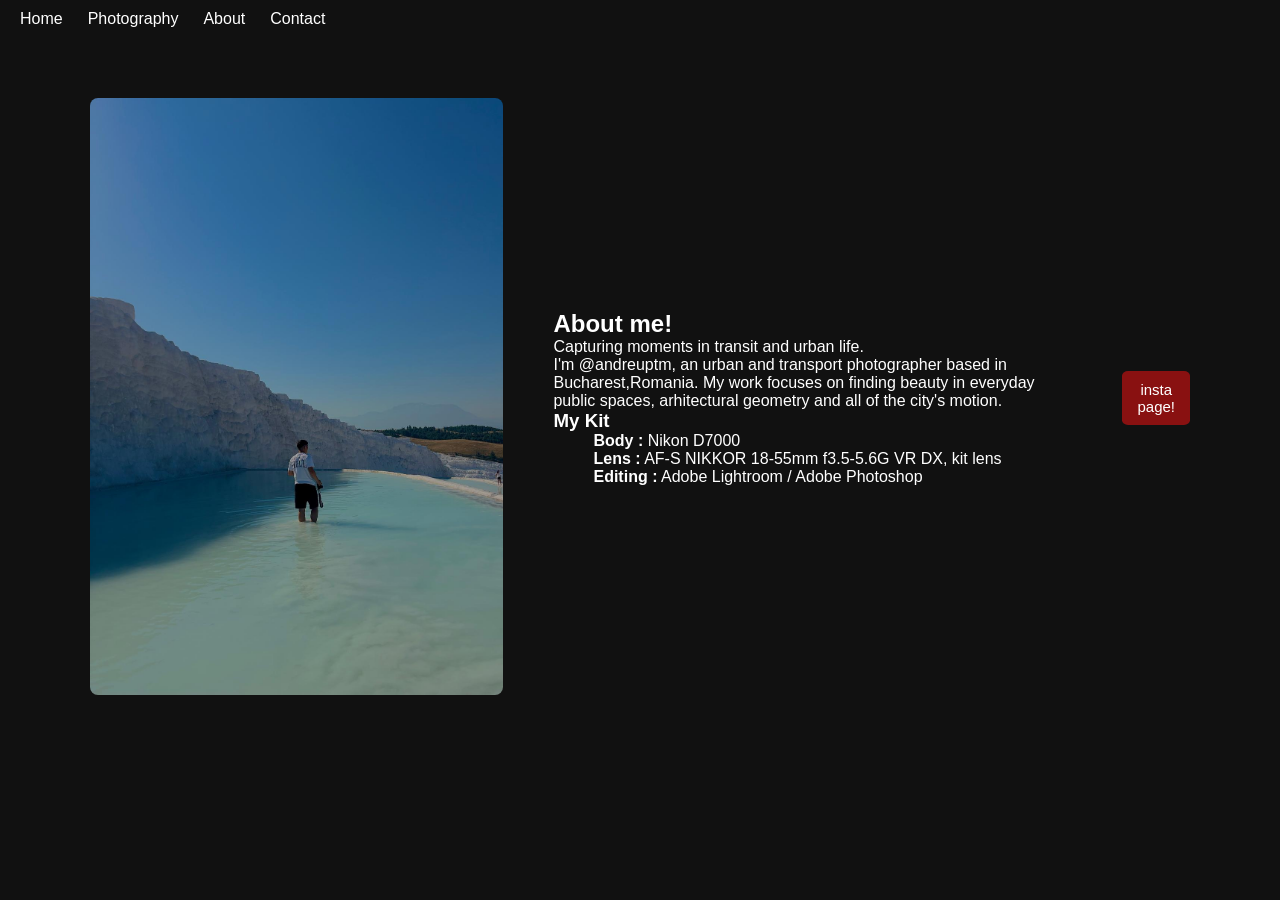
==== about.html @ d7db13a3 "photos fully done nd about 1/2 done" ====
<!DOCTYPE html>
<html>
    <head>
        <link rel="stylesheet" href="styles1.css">
        <title>About - andreuptm</title>
    </head>
    <body>
        <nav class="navbar">
            <ul>
                <li><a href="index.html">Home</a></li>
                <li><a href="photography.html">Photography</a></li>
                <li><a href="about.html">About</a></li>
                <li><a href="contact.html">Contact</a></li>
            </ul>
        </nav>
        <section class="about">
            <div class="about-img">
                <img src="images/me.jpg" alt="image of me">
            </div>
            <div class="about-content">
                <h1>About me!</h1>

                <p class="tagline">Capturing moments in transit and urban life.</p>
                
                <p>I'm @andreuptm, an urban and transport photographer based in Bucharest,Romania. My work focuses on finding beauty in everyday public spaces, arhitectural geometry and all of the city's motion.</p>

                <div class="gear-selection" >
                    <h3>My Kit</h3>
                    <ul>
                        <li><strong>Body :</strong> Nikon D7000</li>
                        <li><strong>Lens :</strong> AF-S NIKKOR 18-55mm f3.5-5.6G VR DX, kit lens</li>
                        <li><strong>Editing :</strong> Adobe Lightroom / Adobe Photoshop</li>
                    </ul>
                </div>
            </div>
            <div class="social-btn">
                <a href="https://instagram.com/andreuptm">insta page!</a>
            </div>
        </section>



    </body>
</html>
---- styles1.css ----
*{
    margin: 0;
    font-family: sans-serif;
}
body{
    background-color: #111;
    color: white;
}
.navbar ul{
    list-style-type: none;
    display: flex;
    gap: 25px;
    padding: 10px 20px;
}
.navbar a{
    text-decoration: none;
    color: white;
}
.navbar a:hover{
    font-style: italic;
    color: grey;

}
.about{
    max-width: 1100px;
    margin: 60px auto;
    padding: 0px 20px;
    display: flex;
    gap: 50px;
    align-items: center;
}

.about-img img{
    width: 100%;
    border-radius: 8px;
    object-fit: cover;
}
.gear-selection ul {
    list-style-type: none;

}
.social-btn a{
    text-decoration: none;
    color: white;
    background-color: rgb(137, 17, 17);
    padding: 5px auto;
    text-align: center;
    font-size: 15px;
    display: inline-block;
    cursor: pointer;
    border-radius: 9%;
    padding: 10px 15px;
}
.social-btn a:hover {
   background-color: navy;
   padding: 10px 15px;
   border-radius: 10%;
   box-shadow: 0 8px 16px 0 navy;
}
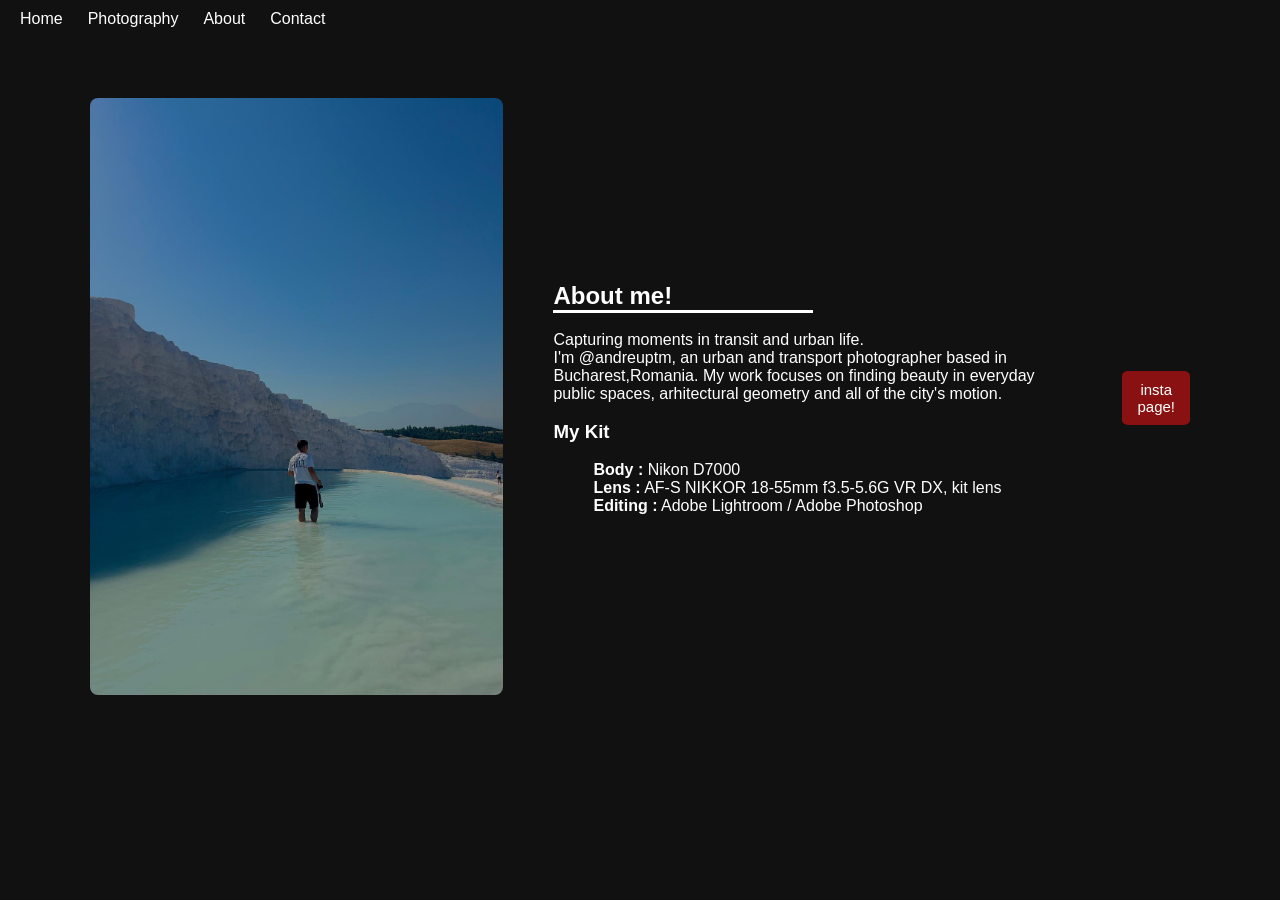
==== commit e0dfddac: "." ====
--- a/about.html
+++ b/about.html
@@ -19,13 +19,17 @@
             </div>
             <div class="about-content">
                 <h1>About me!</h1>
+                <hr>
+                <br>
 
                 <p class="tagline">Capturing moments in transit and urban life.</p>
                 
                 <p>I'm @andreuptm, an urban and transport photographer based in Bucharest,Romania. My work focuses on finding beauty in everyday public spaces, arhitectural geometry and all of the city's motion.</p>
-
+                <br>
+                
                 <div class="gear-selection" >
                     <h3>My Kit</h3>
+                    <br>
                     <ul>
                         <li><strong>Body :</strong> Nikon D7000</li>
                         <li><strong>Lens :</strong> AF-S NIKKOR 18-55mm f3.5-5.6G VR DX, kit lens</li>
--- a/styles1.css
+++ b/styles1.css
@@ -56,4 +56,11 @@
    padding: 10px 15px;
    border-radius: 10%;
    box-shadow: 0 8px 16px 0 navy;
+}
+.about-content hr {
+    border: none;
+    height: 3px;
+    background-color: white;
+    margin-inline-start: left;
+    width: 50%;
 }
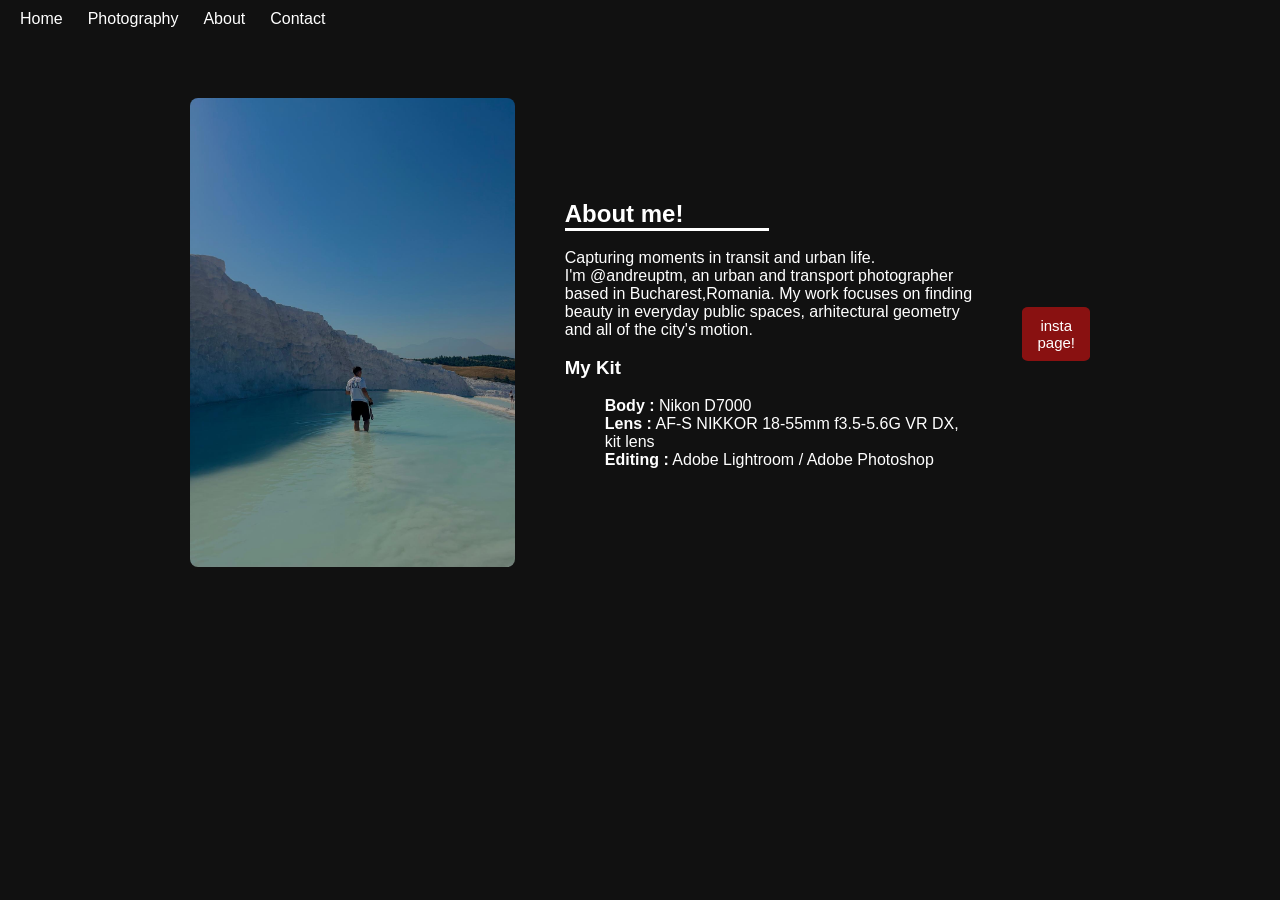
==== commit 4c1ca2db: "added the meta for 1/2 mobile support" ====
--- a/about.html
+++ b/about.html
@@ -1,6 +1,7 @@
 <!DOCTYPE html>
 <html>
     <head>
+        <meta name="viewport" content="width=device-width, initial-scale=1.0">
         <link rel="stylesheet" href="styles1.css">
         <title>About - andreuptm</title>
     </head>
--- a/styles1.css
+++ b/styles1.css
@@ -22,12 +22,13 @@
 
 }
 .about{
-    max-width: 1100px;
+    max-width: 900px;
     margin: 60px auto;
     padding: 0px 20px;
     display: flex;
     gap: 50px;
     align-items: center;
+    width: 90%;
 }
 
 .about-img img{
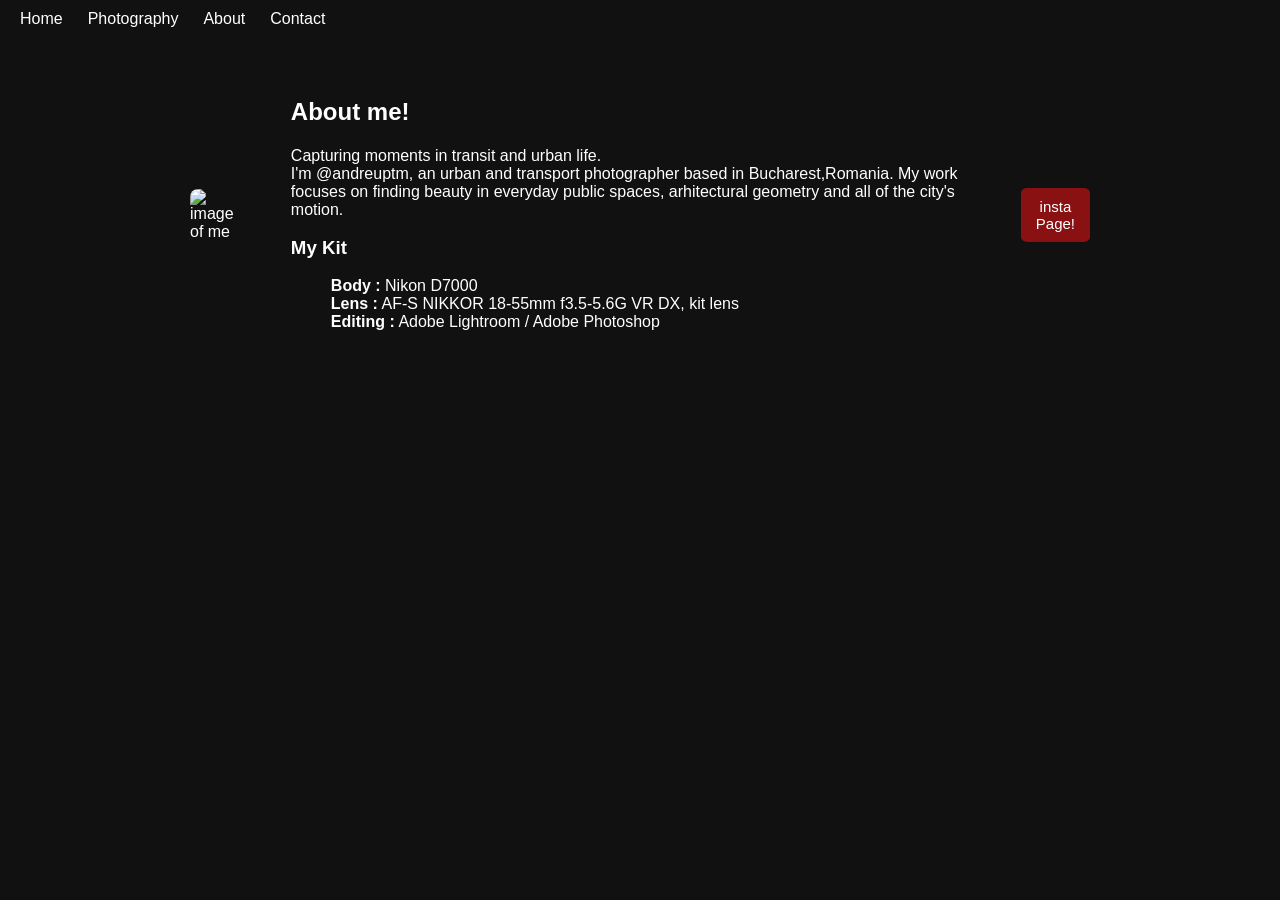
==== commit 17cb06bd: "adding more photos" ====
--- a/about.html
+++ b/about.html
@@ -39,7 +39,7 @@
                 </div>
             </div>
             <div class="social-btn">
-                <a href="https://instagram.com/andreuptm">insta page!</a>
+                <a href="https://instagram.com/andreuptm">insta Page!</a>
             </div>
         </section>
 
--- a/styles1.css
+++ b/styles1.css
@@ -64,4 +64,23 @@
     background-color: white;
     margin-inline-start: left;
     width: 50%;
+    width: fit-content;
+}
+
+@media (max-width: 700px) {
+    .about{
+        flex-direction: column;
+        gap: 30px;
+        text-align: center;
+    }
+    .about-content hr {
+        align-items: center;
+        border: none;
+        height: 3px;
+        background-color: white;    
+        margin-inline: left;
+        width: 100%;
+        max-width: 370px ;
+
+    }
 }
